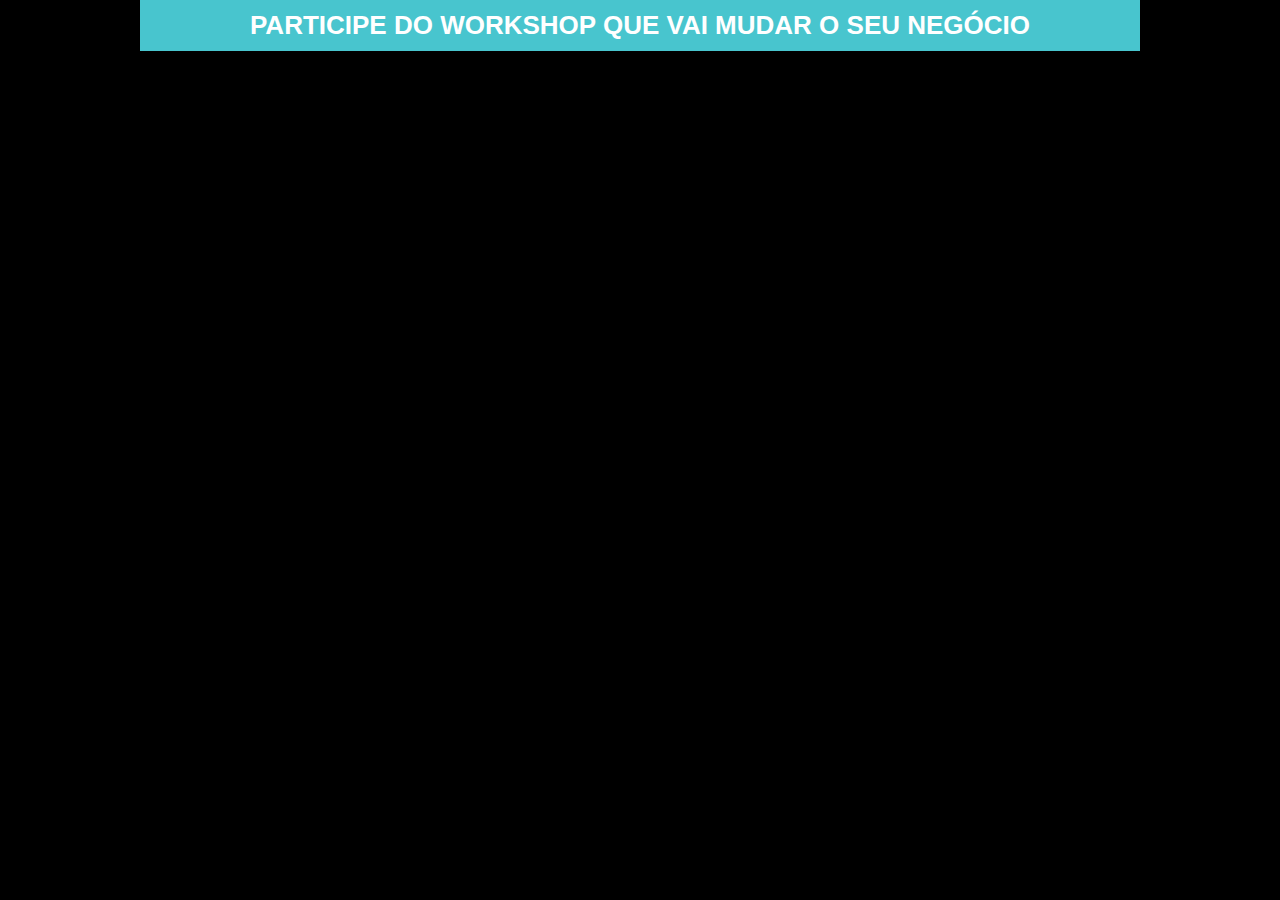
==== pagina-de-captura/index.html @ d5a74011 "pagina-de-captura" ====
<!DOCTYPE html>
<html lang="en">
<head>
    <meta charset="UTF-8">
    <meta name="viewport" content="width=device-width, initial-scale=1.0">
    <link rel="stylesheet" href="style.css">
    <title>Workshop</title>
</head>
<body>
    <div class="container">
        <header>
            <h1 class="title">PARTICIPE DO WORKSHOP QUE VAI MUDAR O SEU NEGÓCIO</h1>
        </header>
    </div>
</body>
</html>
---- pagina-de-captura/style.css ----
*{
    margin: 0;
    padding: 0;
}

body{
    background-color: black;
    font-family: Arial, Helvetica, sans-serif;
}

.container{
    max-width: 1000px;
    margin: auto;
}

header{
    background-color: #48c5ce;
    text-align: center;
    color: white;
    padding: 10px;
}

.title{
    font-size: 26px;
}
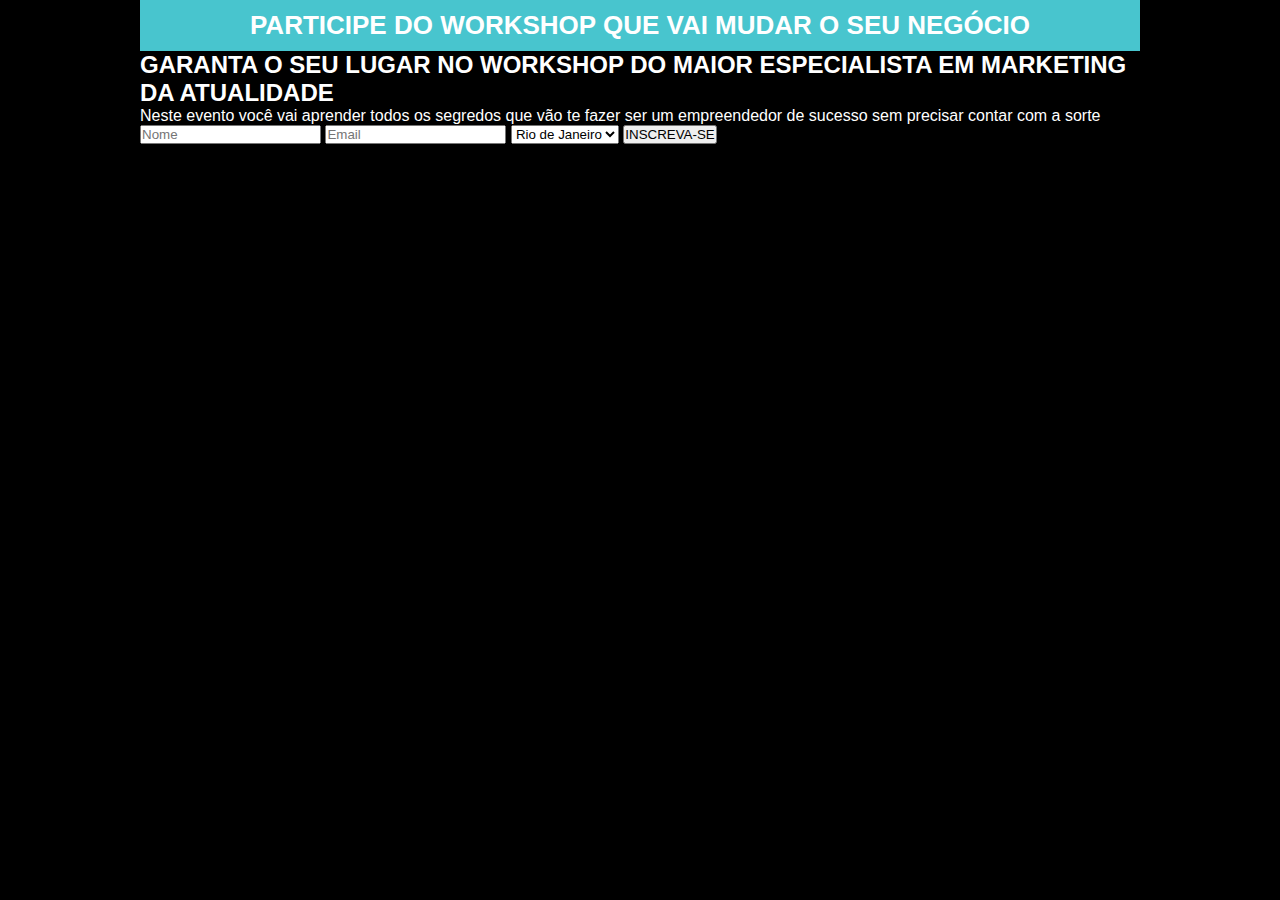
==== commit 52da6286: "atualizando arquivos" ====
--- a/pagina-de-captura/index.html
+++ b/pagina-de-captura/index.html
@@ -11,6 +11,23 @@
         <header>
             <h1 class="title">PARTICIPE DO WORKSHOP QUE VAI MUDAR O SEU NEGÓCIO</h1>
         </header>
+        <section>
+            <div class="formContainer">
+                <h2>GARANTA O SEU LUGAR NO WORKSHOP DO MAIOR ESPECIALISTA EM MARKETING DA ATUALIDADE</h2>
+                <p>Neste evento você vai aprender todos os segredos que vão te fazer ser um empreendedor de sucesso sem precisar contar com a sorte</p>
+                <form>
+                    <input id="name" name="name" type="text" placeholder="Nome">
+                    <input id="email" name="email" type="text" placeholder="Email">
+                    <select name="place">
+                        <option value="rj">Rio de Janeiro</option>
+                        <option value="sp">São Paulo</option>
+                        <option value="mg">Minas Gerais</option>
+                        <option value="es">Espírito Santo</option>
+                    </select>
+                    <input type="submit" value="INSCREVA-SE">
+                </form>
+            </div>
+        </section>
     </div>
 </body>
 </html>--- a/pagina-de-captura/style.css
+++ b/pagina-de-captura/style.css
@@ -22,4 +22,8 @@
 
 .title{
     font-size: 26px;
+}
+
+section{
+    color: white;
 }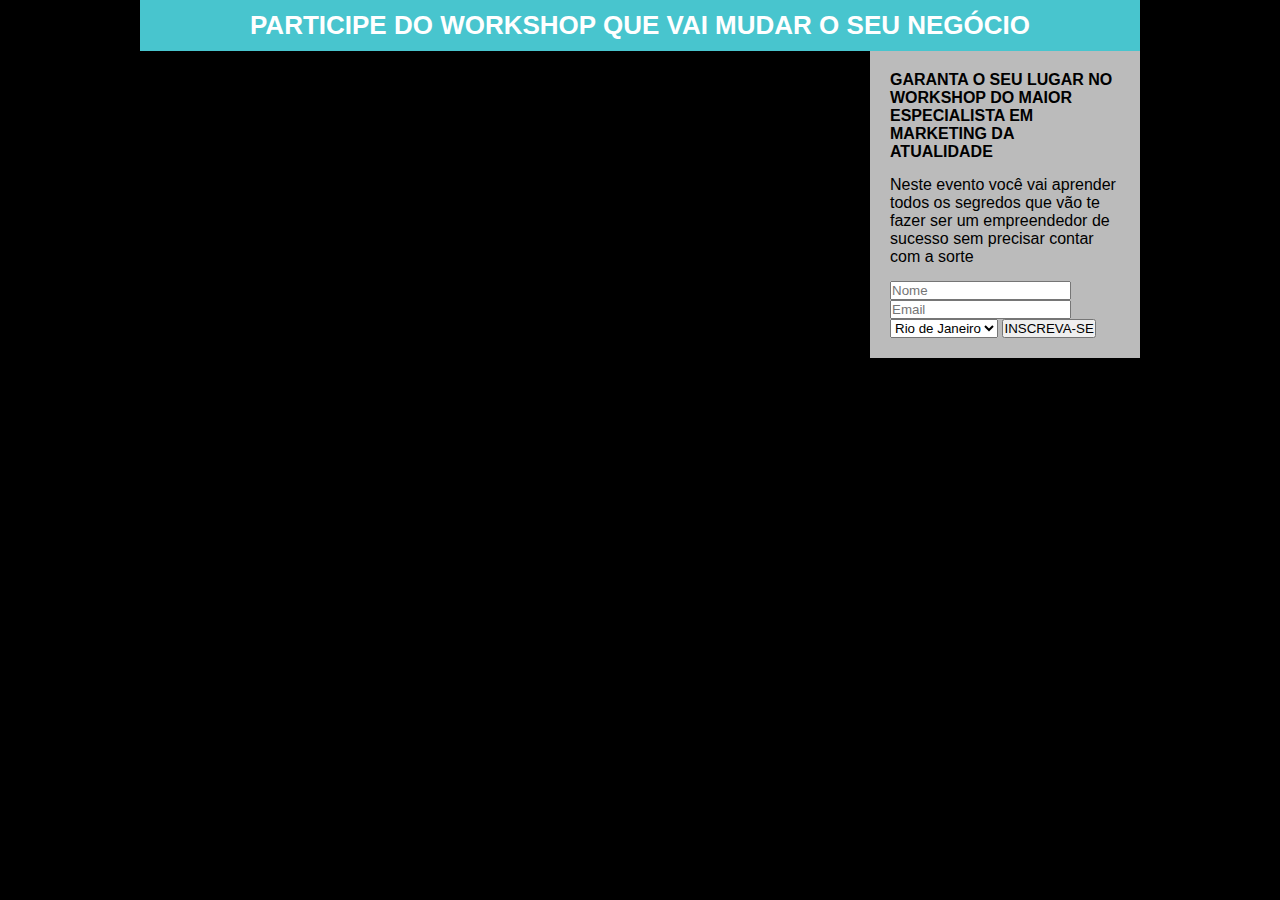
==== commit dd2733e2: "atualizando arquivos" ====
--- a/pagina-de-captura/index.html
+++ b/pagina-de-captura/index.html
@@ -1,11 +1,13 @@
 <!DOCTYPE html>
 <html lang="en">
+
 <head>
     <meta charset="UTF-8">
     <meta name="viewport" content="width=device-width, initial-scale=1.0">
     <link rel="stylesheet" href="style.css">
     <title>Workshop</title>
 </head>
+
 <body>
     <div class="container">
         <header>
@@ -13,8 +15,9 @@
         </header>
         <section>
             <div class="formContainer">
-                <h2>GARANTA O SEU LUGAR NO WORKSHOP DO MAIOR ESPECIALISTA EM MARKETING DA ATUALIDADE</h2>
-                <p>Neste evento você vai aprender todos os segredos que vão te fazer ser um empreendedor de sucesso sem precisar contar com a sorte</p>
+                <h2 class="mb">GARANTA O SEU LUGAR NO WORKSHOP DO MAIOR ESPECIALISTA EM MARKETING DA ATUALIDADE</h2>
+                <p class="mb">Neste evento você vai aprender todos os segredos que vão te fazer ser um empreendedor de sucesso sem
+                    precisar contar com a sorte</p>
                 <form>
                     <input id="name" name="name" type="text" placeholder="Nome">
                     <input id="email" name="email" type="text" placeholder="Email">
@@ -30,4 +33,5 @@
         </section>
     </div>
 </body>
+
 </html>--- a/pagina-de-captura/style.css
+++ b/pagina-de-captura/style.css
@@ -1,29 +1,40 @@
-*{
+* {
     margin: 0;
     padding: 0;
 }
 
-body{
+body {
     background-color: black;
     font-family: Arial, Helvetica, sans-serif;
 }
 
-.container{
+.container {
     max-width: 1000px;
     margin: auto;
 }
 
-header{
+header {
     background-color: #48c5ce;
     text-align: center;
     color: white;
     padding: 10px;
 }
 
-.title{
+.title {
     font-size: 26px;
 }
 
-section{
-    color: white;
+.formContainer {
+    max-width: 230px;
+    background-color: #ffffffbb;
+    padding: 20px;
+    float: right;
+}
+
+h2 {
+    font-size: 16px;
+}
+
+.mb {
+    margin-bottom: 15px;
 }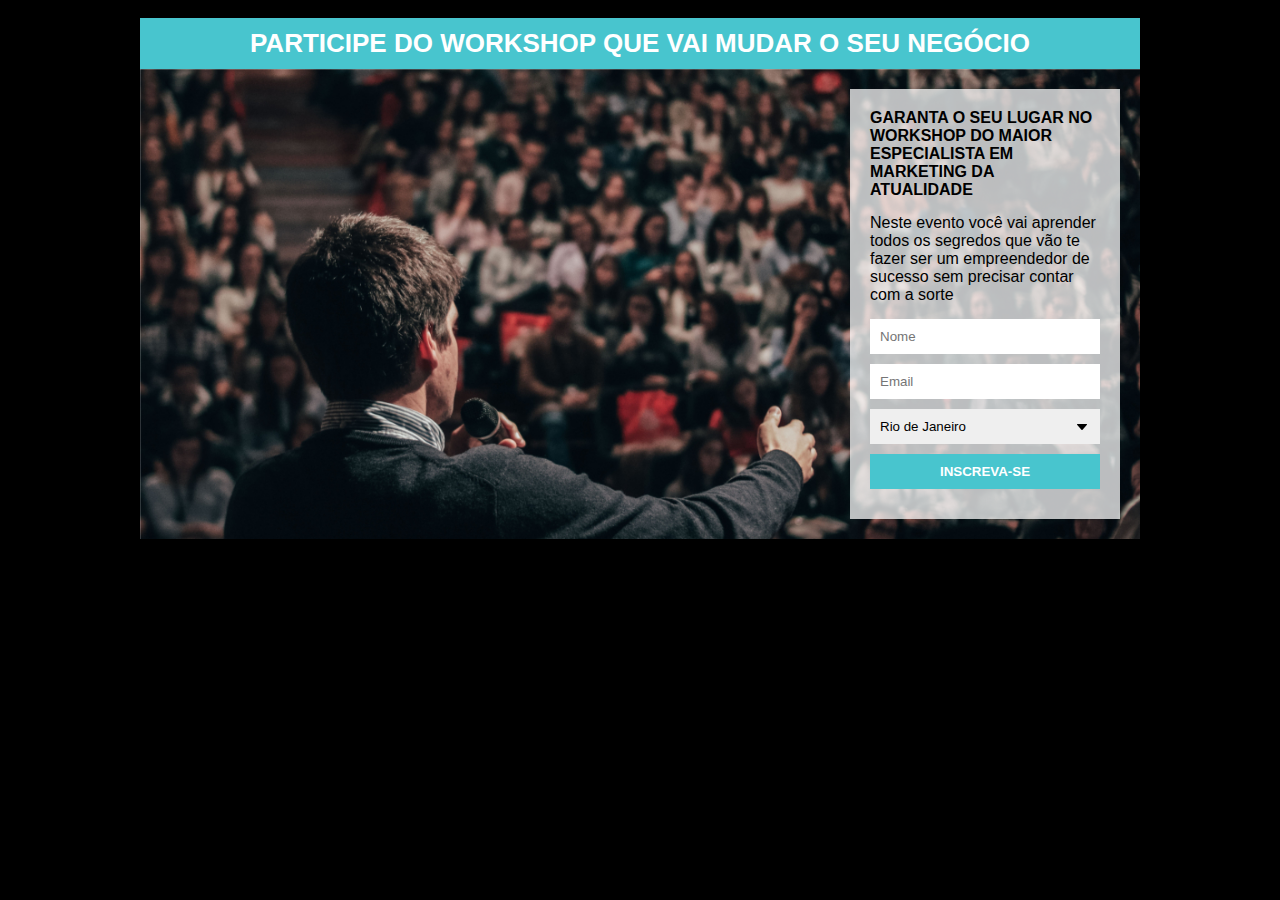
==== commit 2d1c2a67: "atualizando arquivos" ====
--- a/pagina-de-captura/index.html
+++ b/pagina-de-captura/index.html
@@ -5,7 +5,7 @@
     <meta charset="UTF-8">
     <meta name="viewport" content="width=device-width, initial-scale=1.0">
     <link rel="stylesheet" href="style.css">
-    <title>Workshop</title>
+    <link rel="icon" href="./images/ico.png" type="image/png" <title>Workshop</title>
 </head>
 
 <body>
@@ -16,7 +16,8 @@
         <section>
             <div class="formContainer">
                 <h2 class="mb">GARANTA O SEU LUGAR NO WORKSHOP DO MAIOR ESPECIALISTA EM MARKETING DA ATUALIDADE</h2>
-                <p class="mb">Neste evento você vai aprender todos os segredos que vão te fazer ser um empreendedor de sucesso sem
+                <p class="mb">Neste evento você vai aprender todos os segredos que vão te fazer ser um empreendedor de
+                    sucesso sem
                     precisar contar com a sorte</p>
                 <form>
                     <input id="name" name="name" type="text" placeholder="Nome">
--- a/pagina-de-captura/style.css
+++ b/pagina-de-captura/style.css
@@ -20,6 +20,13 @@
     padding: 10px;
 }
 
+section {
+    padding: 20px;
+    background-image: url(./images/people.jpg);
+    background-size: cover;
+    overflow: hidden;
+}
+
 .title {
     font-size: 26px;
 }
@@ -37,4 +44,28 @@
 
 .mb {
     margin-bottom: 15px;
+}
+
+input,
+select {
+    width: 100%;
+    box-sizing: border-box;
+    padding: 10px;
+    border: none;
+    margin-bottom: 10px;
+}
+
+input[type="submit"] {
+    color: white;
+    background-color: #48c5ce;
+    font-weight: bold;
+}
+
+select {
+    -moz-appearance: none;
+    -webkit-appearance: none;
+    appearance: none;
+    background-image: url(./images/arrow.jpg);
+    background-repeat: no-repeat;
+    background-position: calc(100% - 10px) center;
 }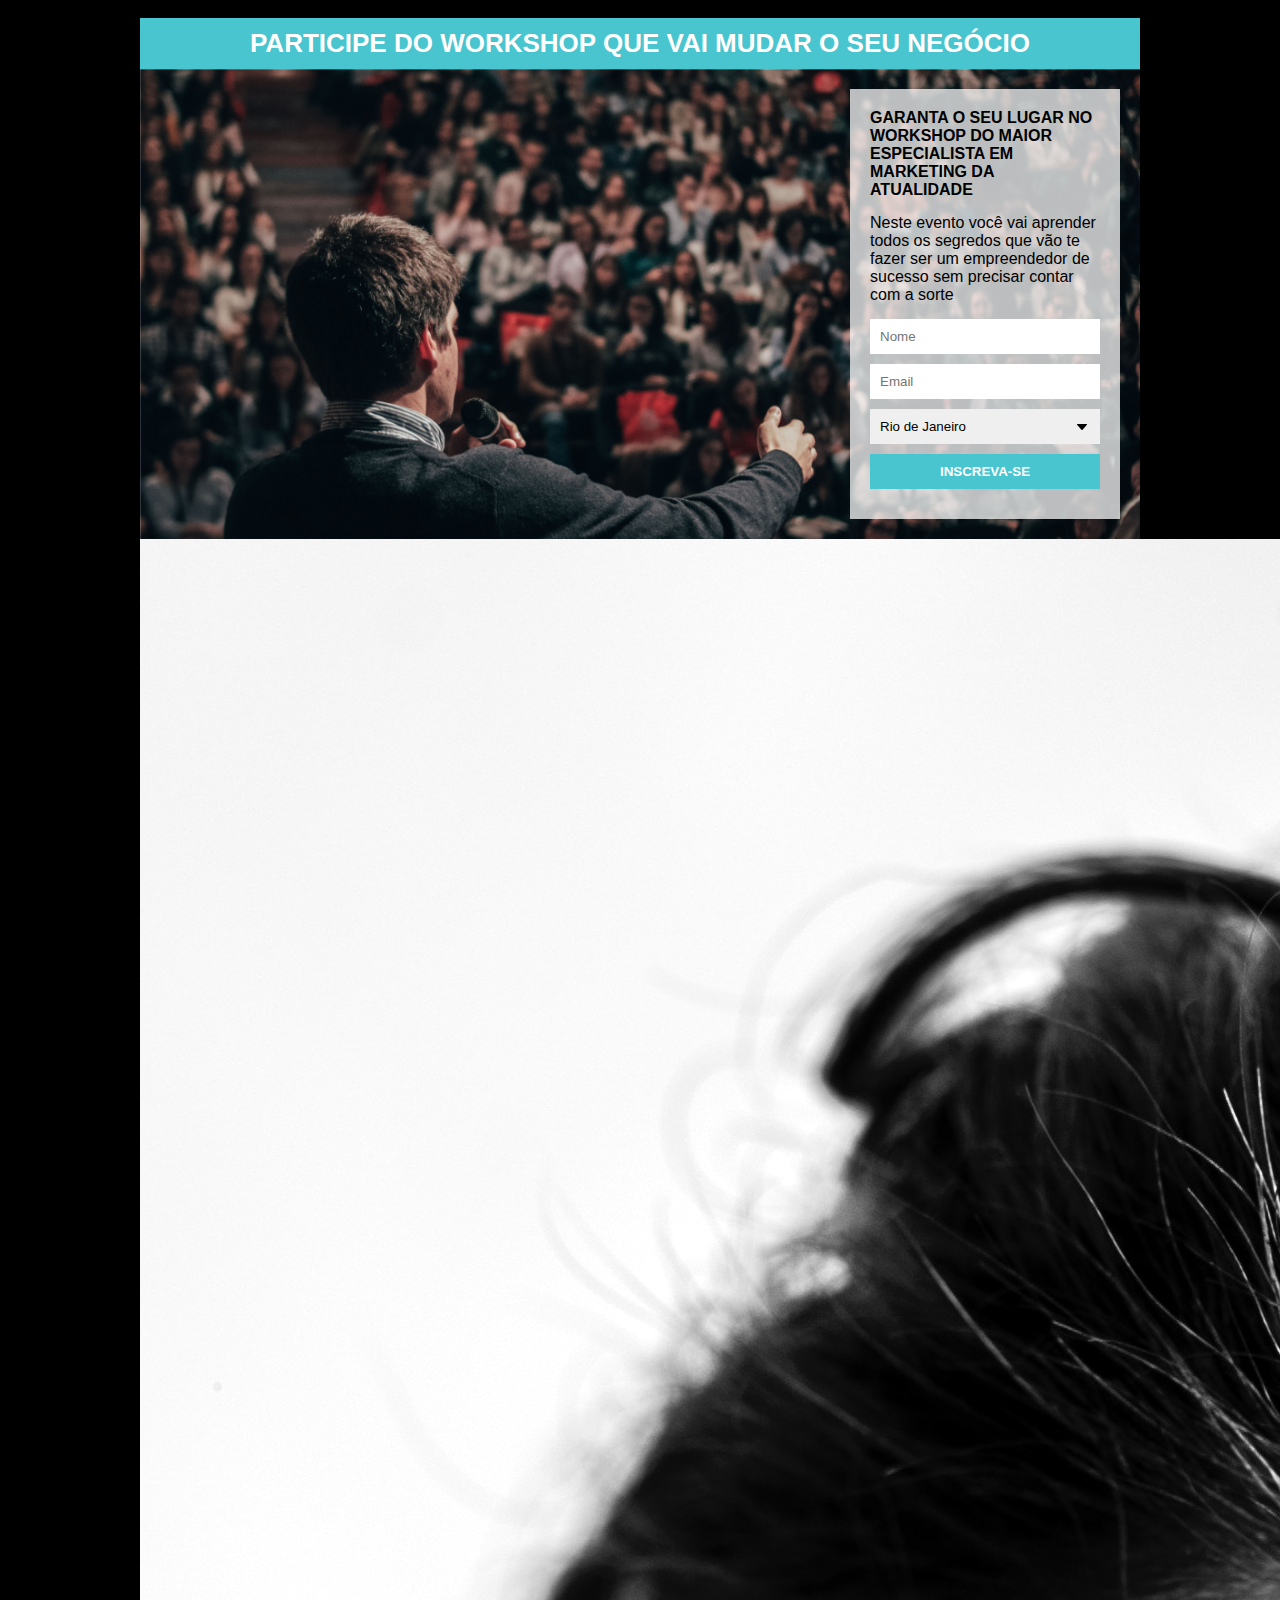
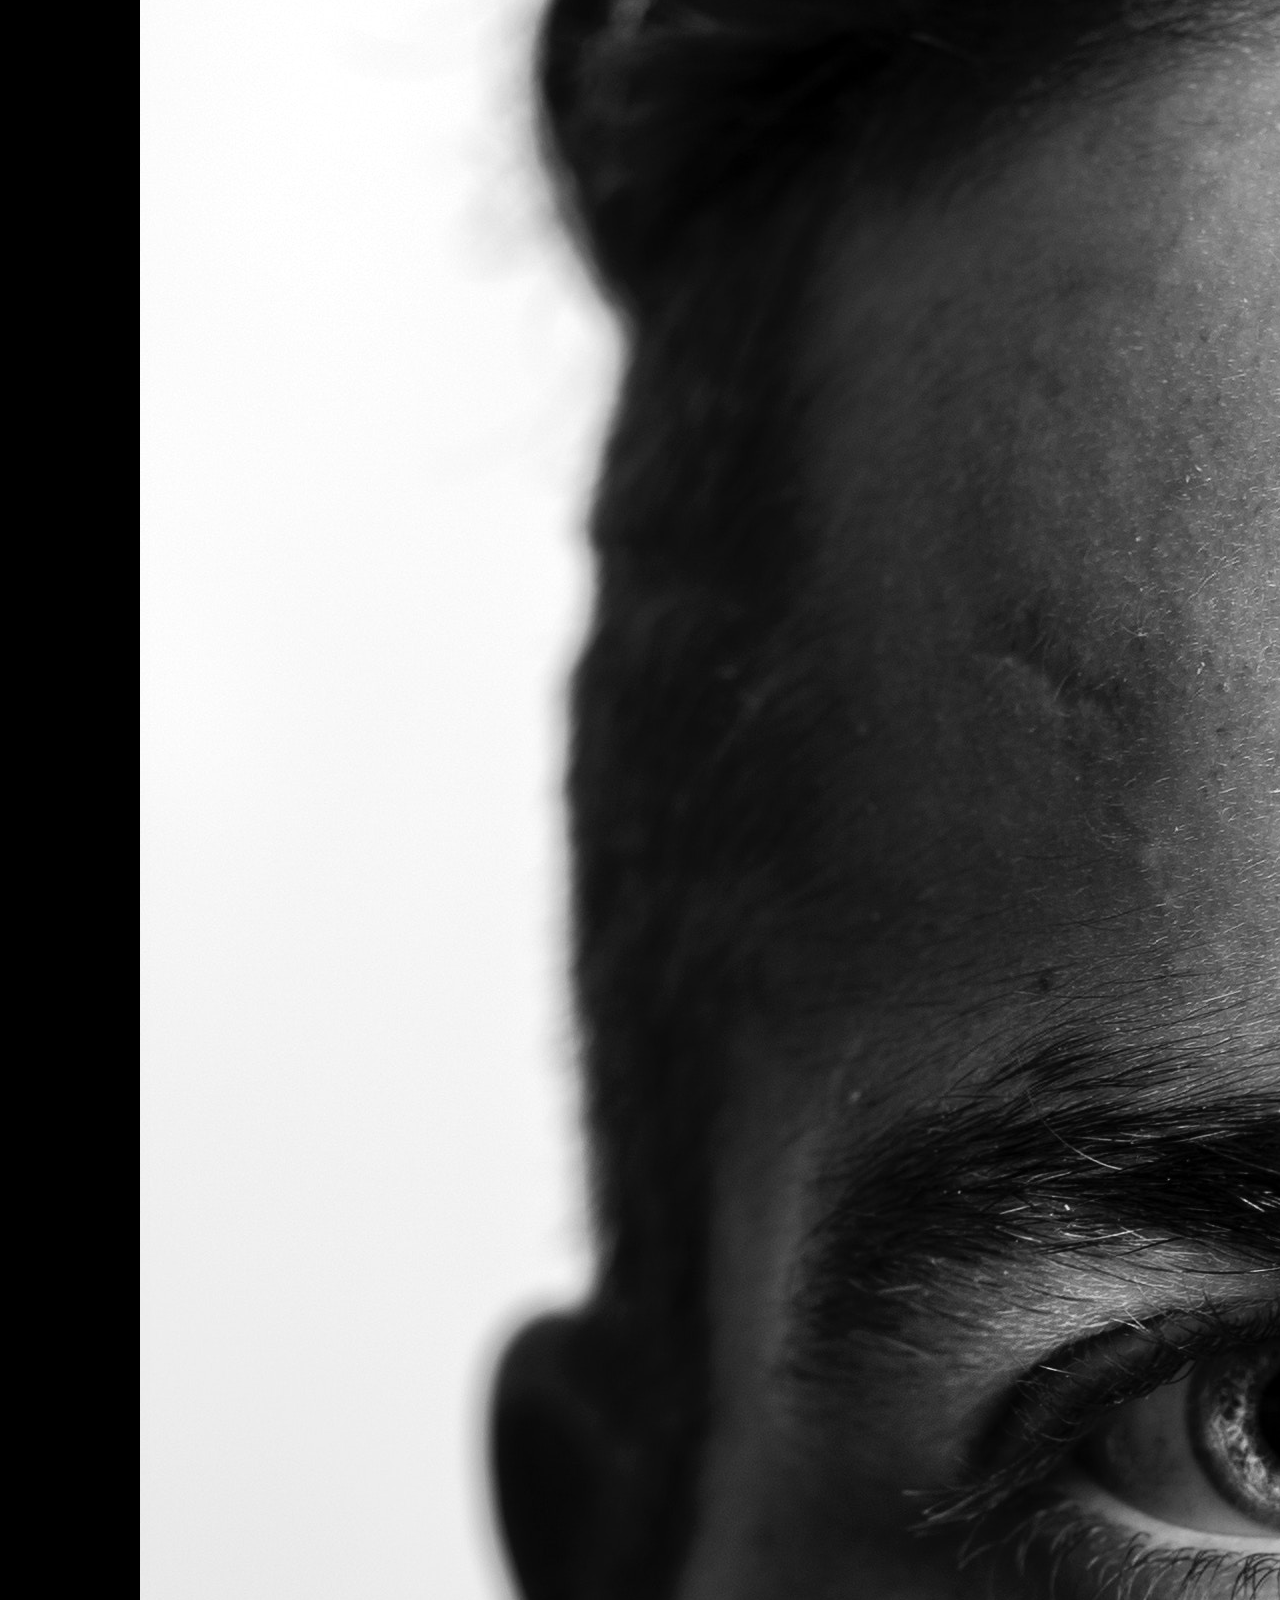
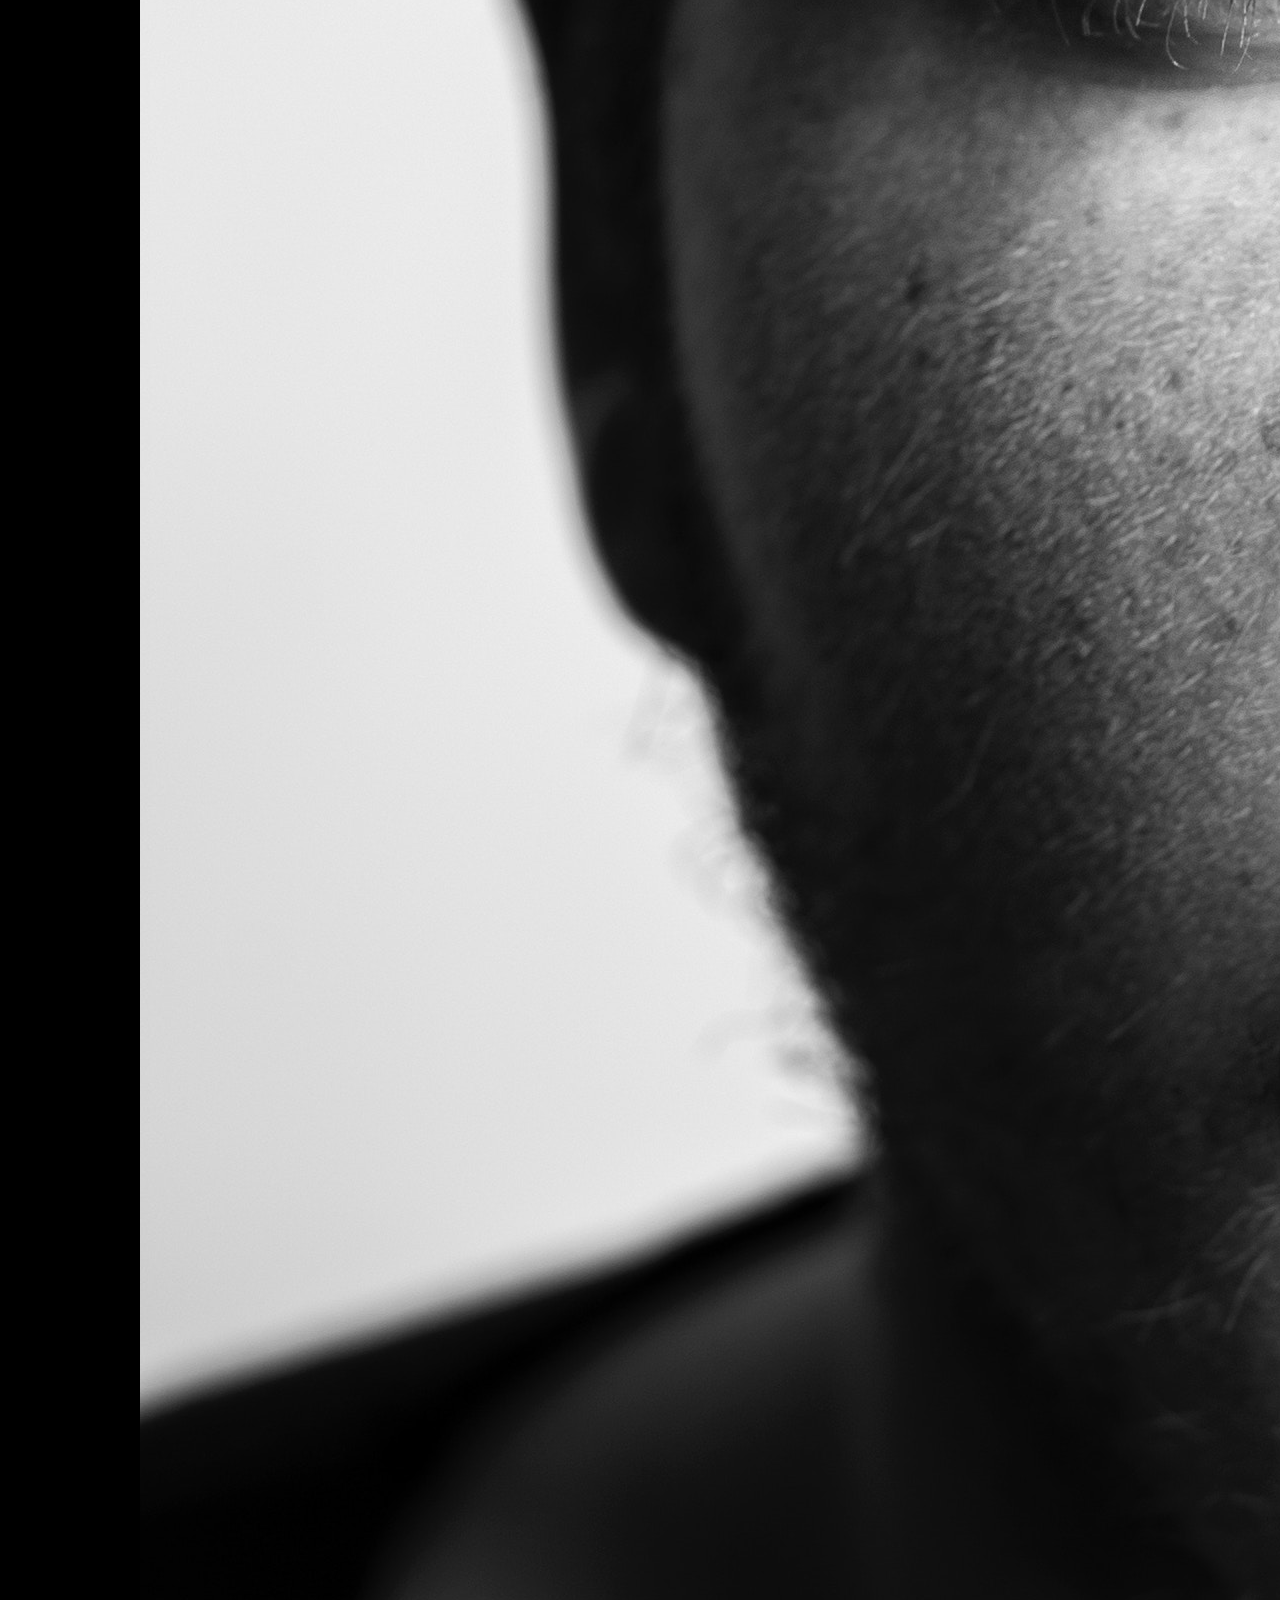
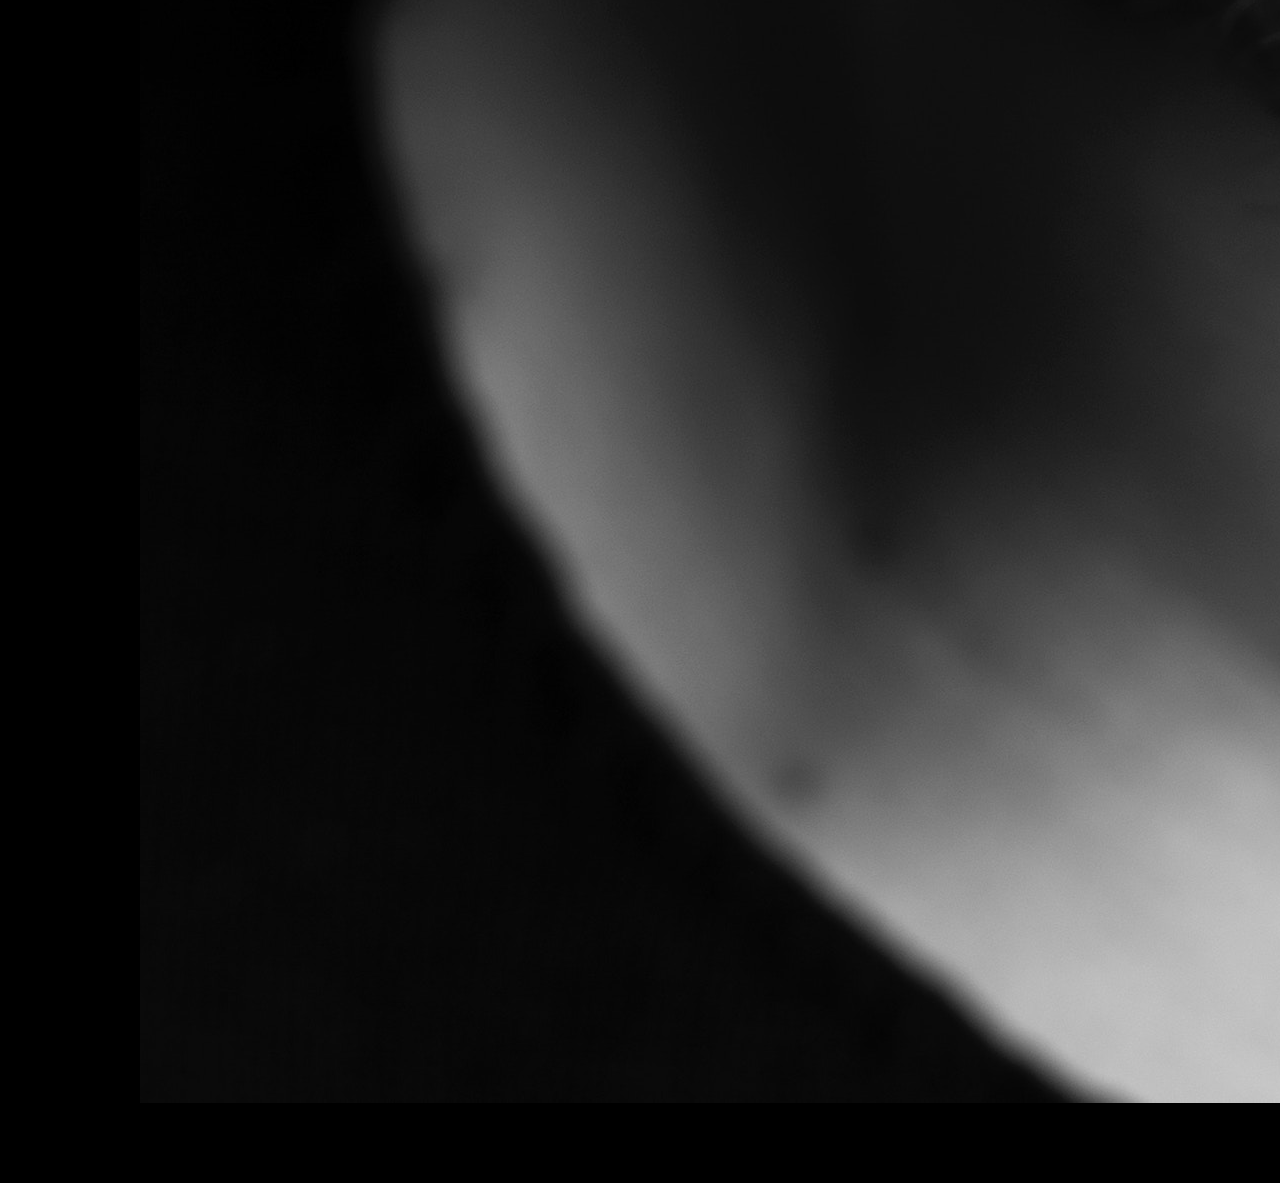
==== commit be567768: "atualizando arquivos" ====
--- a/pagina-de-captura/index.html
+++ b/pagina-de-captura/index.html
@@ -32,6 +32,15 @@
                 </form>
             </div>
         </section>
+        <footer>
+            <img class="picture" src="./images/face.jpg">
+            <div class="description">
+                <h3>O Palestrante</h3>
+                <p>Carlos Fontana é conhecido por dar palestras que abalam a estrutura do marketing tradicional. Prepare-se para sair do evento com uma nova visão do que é possível ser feito para seu negócio decolar.</p>
+                <p>Formado em Marketing pela Universidade XYZ é fundador da MarkUp, a empresa é vencedora dos últimos 5 Prêmios MarketingBR</p>
+
+            </div>
+        </footer>
     </div>
 </body>
 
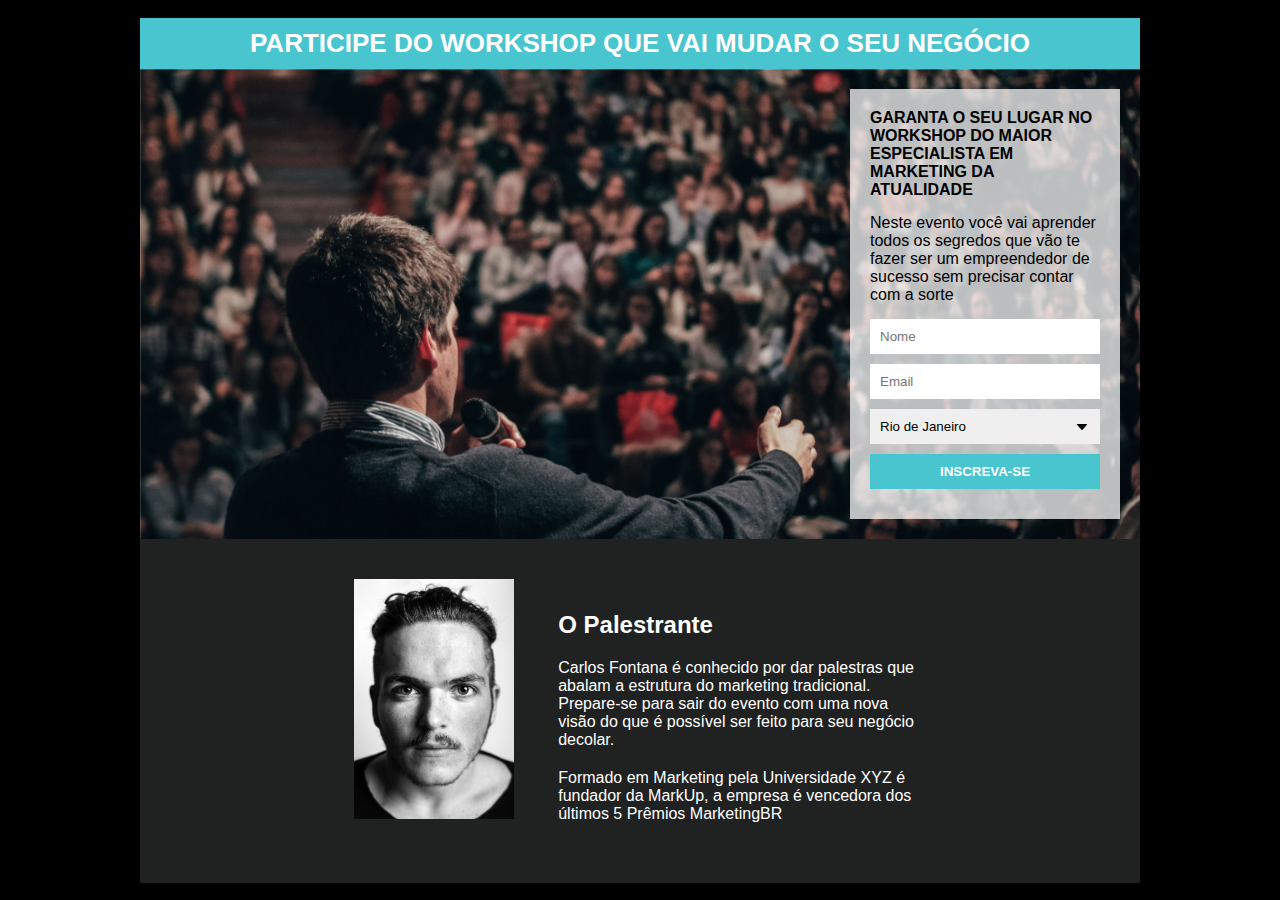
==== commit 0b5bb639: "projeto finalizado" ====
--- a/pagina-de-captura/index.html
+++ b/pagina-de-captura/index.html
@@ -36,9 +36,11 @@
             <img class="picture" src="./images/face.jpg">
             <div class="description">
                 <h3>O Palestrante</h3>
-                <p>Carlos Fontana é conhecido por dar palestras que abalam a estrutura do marketing tradicional. Prepare-se para sair do evento com uma nova visão do que é possível ser feito para seu negócio decolar.</p>
-                <p>Formado em Marketing pela Universidade XYZ é fundador da MarkUp, a empresa é vencedora dos últimos 5 Prêmios MarketingBR</p>
-
+                <p>Carlos Fontana é conhecido por dar palestras que abalam a estrutura do marketing tradicional.
+                    Prepare-se para sair do evento com uma nova visão do que é possível ser feito para seu negócio
+                    decolar.</p>
+                <p>Formado em Marketing pela Universidade XYZ é fundador da MarkUp, a empresa é vencedora dos últimos 5
+                    Prêmios MarketingBR</p>
             </div>
         </footer>
     </div>
--- a/pagina-de-captura/style.css
+++ b/pagina-de-captura/style.css
@@ -68,4 +68,32 @@
     background-image: url(./images/arrow.jpg);
     background-repeat: no-repeat;
     background-position: calc(100% - 10px) center;
+}
+
+footer{
+    background-color: #202121;
+    padding: 40px;
+    text-align: center;
+}
+
+.picture {
+    width: 160px;
+
+}
+
+.description {
+    display: inline-block;
+    color: white;
+    max-width: 40%;
+    margin-left: 40px;
+    text-align: left;
+}
+
+.description p,
+.description h3 {
+    margin-bottom: 20px;
+}
+
+.description h3 {
+    font-size: 24px;
 }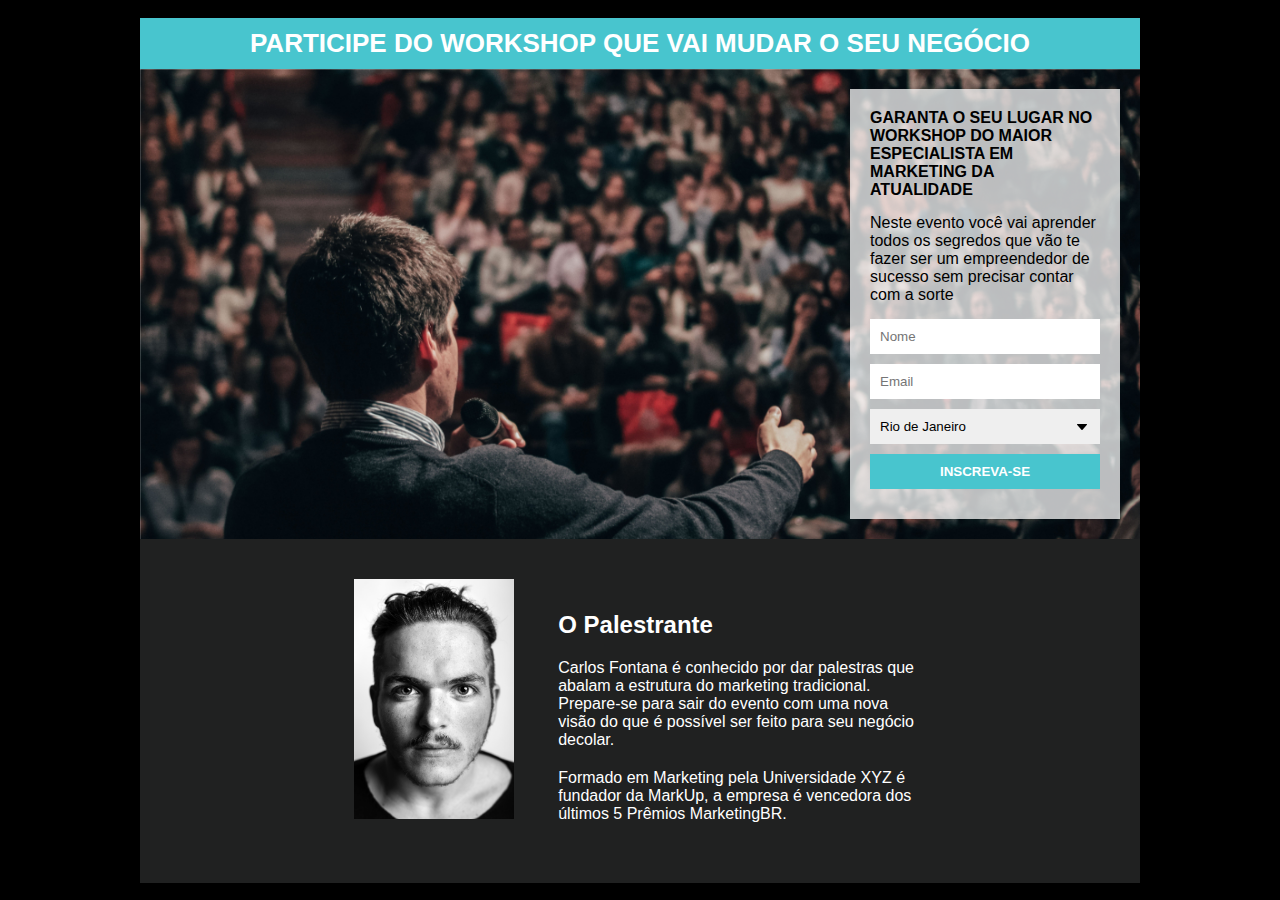
==== commit 1b4ea553: "pagina-de-captura" ====
--- a/pagina-de-captura/index.html
+++ b/pagina-de-captura/index.html
@@ -19,16 +19,22 @@
                 <p class="mb">Neste evento você vai aprender todos os segredos que vão te fazer ser um empreendedor de
                     sucesso sem
                     precisar contar com a sorte</p>
-                <form>
-                    <input id="name" name="name" type="text" placeholder="Nome">
-                    <input id="email" name="email" type="text" placeholder="Email">
-                    <select name="place">
-                        <option value="rj">Rio de Janeiro</option>
-                        <option value="sp">São Paulo</option>
-                        <option value="mg">Minas Gerais</option>
-                        <option value="es">Espírito Santo</option>
-                    </select>
-                    <input type="submit" value="INSCREVA-SE">
+                <form
+                    action="https://gmail.us5.list-manage.com/subscribe/post?u=d1234465dddf13a432ec5bcb9&amp;id=898bed709d"
+                    method="post" id="mc-embedded-subscribe-form" name="mc-embedded-subscribe-form" class="validate"
+                    target="_blank" novalidate>
+                <input id="name" name="FNAME" type="text" placeholder="Nome">
+                <input id="email" name="EMAIL" type="text" placeholder="Email">
+                <select name="PLACE">
+                    <option value="rj">Rio de Janeiro</option>
+                    <option value="sp">São Paulo</option>
+                    <option value="mg">Minas Gerais</option>
+                    <option value="es">Espírito Santo</option>
+                </select>
+                <!-- real people should not fill this in and expect good things - do not remove this or risk form bot signups-->
+                <div style="position: absolute; left: -5000px;" aria-hidden="true"><input type="text"
+                        name="b_d1234465dddf13a432ec5bcb9_898bed709d" tabindex="-1" value=""></div>
+                <input type="submit" value="INSCREVA-SE">
                 </form>
             </div>
         </section>
@@ -40,7 +46,7 @@
                     Prepare-se para sair do evento com uma nova visão do que é possível ser feito para seu negócio
                     decolar.</p>
                 <p>Formado em Marketing pela Universidade XYZ é fundador da MarkUp, a empresa é vencedora dos últimos 5
-                    Prêmios MarketingBR</p>
+                    Prêmios MarketingBR.</p>
             </div>
         </footer>
     </div>
